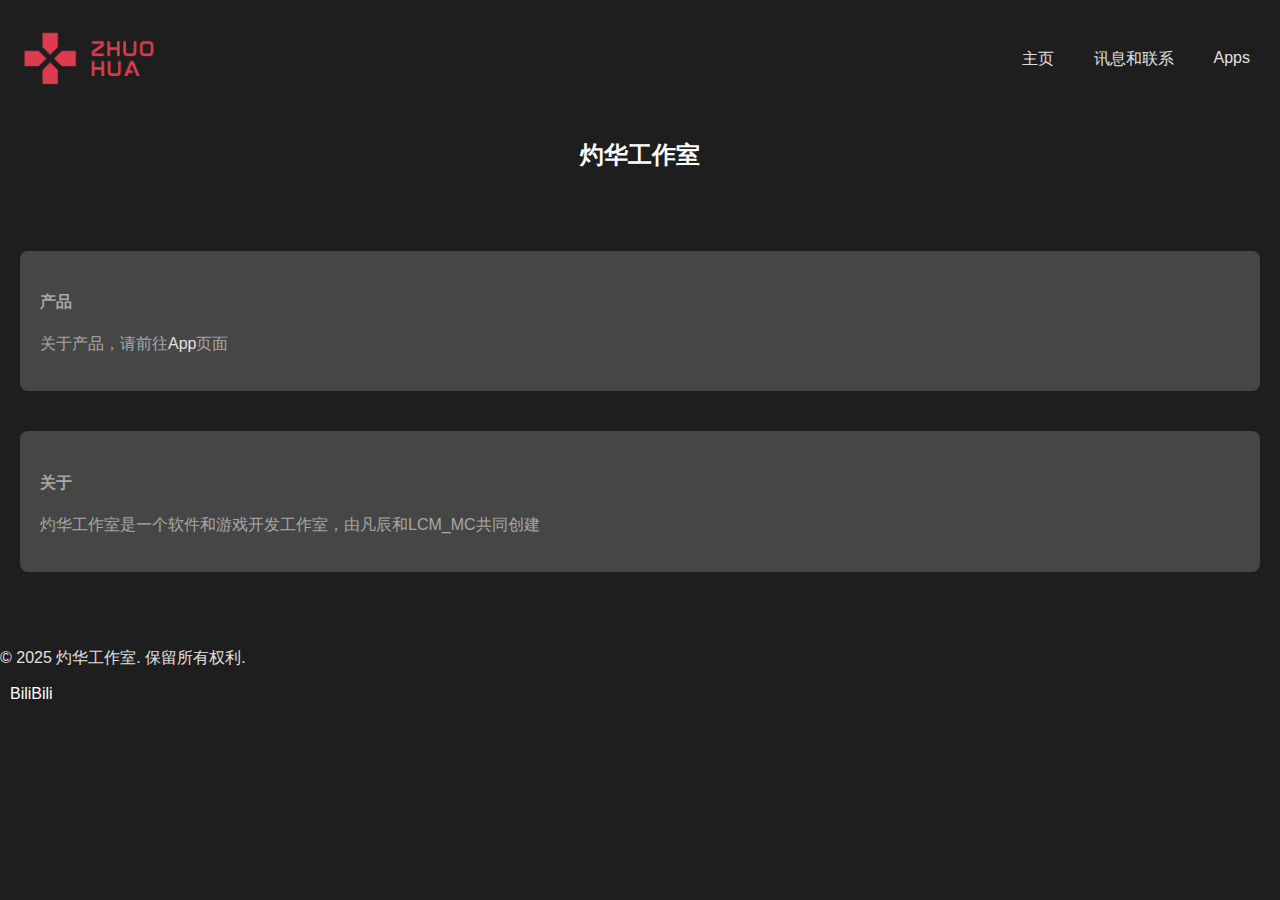
==== index.html @ ed6a9de8 "上传所有新文件" ====
<!DOCTYPE html>
<html lang="zh">
<head>
    <meta charset="UTF-8">
    <meta name="viewport" content="width=device-width, initial-scale=1.0">
    <title>灼华工作室 - Home</title>
    <link rel="stylesheet" href="styles.css">
</head>
<body>
    <header>
        <div class="logo">
            <img src="logo.png" alt="灼华工作室 Logo" id="logoh" />
        </div>
        <nav>
            <ul style="list-style: none;padding: 0;margin: 0;display: flex;float: right;">
                <li><a href="index.html" style="text-decoration: none;">主页</a></li>
                <li><a href="main.html" style="text-decoration: none;">讯息和联系</a></li>
                <li><a href="App.html" style="text-decoration: none;">Apps</a></li>
            </ul>
        </nav>
    </header>
    <div class="header-container">
        <div class="logo21" style="display: flex; align-items: center; justify-content: center;">
            <h2>灼华工作室</h2>
        </div>
    </div>
    <main>
        <div>
            <section style="background-color: #464646">
                <h4>产品</h4>
                <p>关于产品，请前往<a href="App.html">App</a>页面</p>
            </section>
            <section style="background-color: #464646">
                <h4>关于</h4>
                <p>灼华工作室是一个软件和游戏开发工作室，由凡辰和LCM_MC共同创建</p>
            </section>
        </div>
    </main>
    <p>© 2025 灼华工作室. 保留所有权利.</p>
    <div class="social-media">
        <a href="https://space.bilibili.com/3493268817971411">BiliBili</a>
    </div>
</body>
</html>
<script>
    document.addEventListener('DOMContentLoaded', () => {
        const elements = document.querySelectorAll('section, h2');

        const observer = new IntersectionObserver((entries) => {
            entries.forEach(entry => {
                if(entry.isIntersecting) {
                    entry.target.style.opacity = 1;
                    entry.target.style.transform = 'translateY(0)';
                }
            });
        }, { threshold: 0.1 });

        elements.forEach(el => {
            el.style.opacity = 0;
            el.style.transform = 'translateY(20px)';
            el.style.transition = 'all 0.6s ease-out';
            observer.observe(el);
        });
    });
</script>
---- styles.css ----
/* styles.css */

/* 全局样式 */
body {
    font-family: Arial, sans-serif;
    margin: 0;
    padding: 0;
    background-color: #1e1e1e; /* 深色背景 */
    color: #e0e0e0; /* 浅色字体 */
    animation: pageFade 1s ease-out; /* 页面加载淡入动画 */
}

@keyframes pageFade {
    from {
        opacity: 0;
        transform: translateY(20px);
    }
    to {
        opacity: 1;
        transform: translateY(0);
    }
}

a {
    text-decoration: none;
    color: #e0e0e0; /* 浅色字体 */
    transition: color 0.3s;
}

/* 头部样式 */
header {
    background-color: #1e1e1e; /* 深色头部 */
    padding: 20px;
    display: flex;
    justify-content: space-between;
    align-items: center;
}

.logo img {
    height: 75px; /* 设置logo高度 */
    animation: breathe 3s ease-in-out infinite; /* LOGO呼吸动画 */
    transition: transform 0.3s;
}

.logo img:hover {
    animation: none;
    transform: scale(1.1) rotate(-5deg); /* 悬停时放大和旋转 */
}

@keyframes breathe {
    0% { transform: scale(1); }
    50% { transform: scale(1.05); }
    100% { transform: scale(1); }
}

/* 导航样式 */
nav ul {
    list-style: none;
    padding: 0;
    margin: 0;
    display: flex;
    float: right;
}

nav ul li {
    color: white;
    margin-left: 20px;
    float: right;
}

nav ul li a {
    text-decoration: none;
    color: #e0e0e0; /* 浅色字体 */
    padding: 5px 10px; /* 添加内边距 */
    border-radius: 4px; /* 圆角 */
    position: relative;
}

nav ul li a::after {
    color: #e0e0e0;
    content: '';
    position: absolute;
    width: 0;
    height: 2px;
    background: #b0fcc3; /* 下划线颜色 */
    bottom: -5px;
    left: 0;
    transition: width 0.3s;
}

nav ul li a:hover::after {
    color: #e0e0e0;
    width: 100%; /* 悬停时下划线展开 */
}

/* 主要内容样式 */
main {
    padding: 20px;
}

section {
    margin: 40px 0;
    padding: 20px;
    background-color: #1e1e1e; /* 深色背景 */
    border-radius: 8px;
    transition: transform 0.3s, box-shadow 0.3s; /* 卡片悬浮效果 */
    transform: perspective(1000px) rotateX(0) rotateY(0);
}

section:hover {
    transform: perspective(1000px) rotateX(2deg) rotateY(2deg);
    box-shadow: 0 15px 30px rgba(0, 0, 0, 0.3);
}

h2, h3 {
    color: #ffffff; /* 白色标题 */
}

/* 表单样式 */
form {
    display: flex;
    flex-direction: column;
}

form label {
    margin: 10px 0 5px;
}

form input, form textarea {
    padding: 10px;
    border: 1px solid #444;
    border-radius: 4px;
    background-color: #2a2a2a; /* 深色输入框 */
    color: #e0e0e0; /* 浅色字体 */
}

form button {
    margin-top: 10px;
    padding: 10px;
    border: none;
    border-radius: 4px;
    background-color: #ffffff; /* 白色按钮 */
    color: #121212; /* 深色字体 */
    cursor: pointer;
    transition: background-color 0.3s, transform 0.3s; /* 添加渐变和放大效果 */
}

form button:hover {
    background-color: rgba(173, 216, 230, 0.8); /* 淡蓝色悬停效果 */
    transform: scale(1.05); /* 悬停时放大效果 */
}

/* 页脚样式 */
footer {
    background-color: #1e1e1e; /* 深色底部 */
    text-align: center;
    padding: 10px;
    position: relative;
    bottom: 0;
    width: 100%;
}

.social-media a {
    color: #ffffff; /* 白色社交媒体链接 */
    margin: 0 10px;
    text-decoration: none;
    transition: color 0.3s;
}

.social-media a:hover {
    text-decoration: underline; /* 悬停时下划线 */
}

/* 按钮样式 */
.button {
    background-color: #bff6cd; /* 按钮背景颜色 */
    color: rgb(108, 87, 87); /* 按钮文字颜色 */
    border: none;
    border-radius: 5px; /* 圆角 */
    padding: 10px 20px; /* 内边距 */
    cursor: pointer; /* 鼠标指针 */
    transition: background-color 0.3s;
    position: relative;
    transform-style: preserve-3d;
}

.button::after {
    content: '';
    position: absolute;
    width: 100%;
    height: 100%;
    background: rgba(191, 246, 205, 0.3);
    border-radius: 5px;
    top: 5px;
    left: 0;
    transform: translateZ(-1px);
    transition: all 0.3s;
}

.button:hover {
    background-color: #b0fcc3; /* 悬停效果 */
    transform: translateY(-2px);
}

.button:hover::after {
    top: 3px;
}

button.button1 {
    display: block; /* 使按钮成为块级元素 */
    margin: 20px auto; /* 上下间距为20px，左右自动 */
}

section {
    color: #a7a7a7;
}

a:hover {
    text-decoration: underline;
    color: #bff6cd;
}
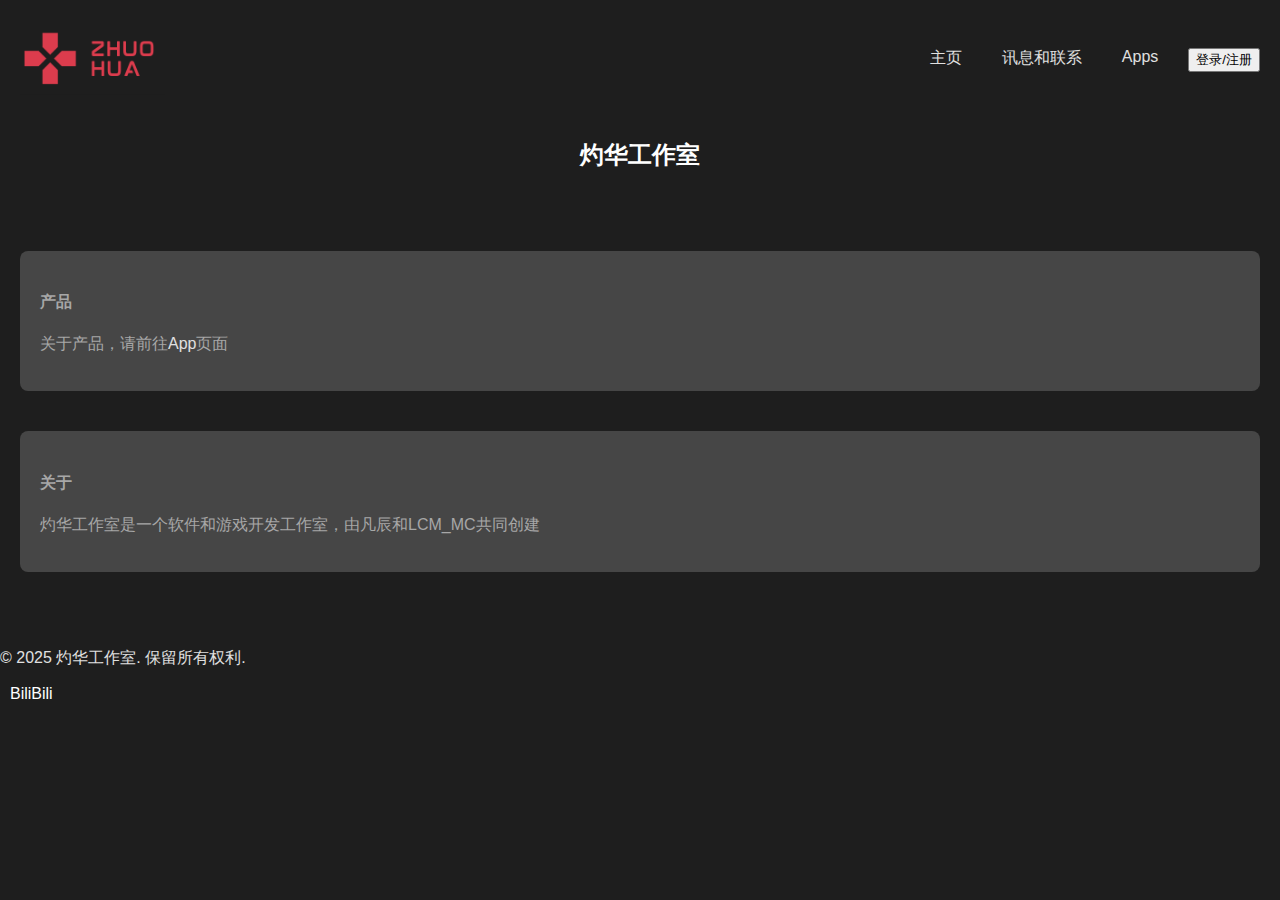
==== commit 49bc5fab: "修改部分代码(删去.html)" ====
--- a/index.html
+++ b/index.html
@@ -1,46 +1,47 @@
 <!DOCTYPE html>
 <html lang="zh">
-<head>
-    <meta charset="UTF-8">
-    <meta name="viewport" content="width=device-width, initial-scale=1.0">
-    <title>灼华工作室 - Home</title>
-    <link rel="stylesheet" href="styles.css">
-</head>
-<body>
-    <header>
-        <div class="logo">
-            <img src="logo.png" alt="灼华工作室 Logo" id="logoh" />
+    <head>
+        <meta charset="UTF-8">
+        <meta name="viewport" content="width=device-width, initial-scale=1.0">
+        <title>灼华工作室 - Home</title>
+        <link rel="stylesheet" href="styles.css">
+    </head>
+    <body>
+        <header>
+            <div class="logo">
+                <img src="logo.png" alt="灼华工作室 Logo" id="logoh" />
+            </div>
+            <nav>
+                <ul style="list-style: none;padding: 0;margin: 0;display: flex;float: right;">
+                    <li><a href="zhuo-hua-app.github.io" style="text-decoration: none;">主页</a></li>
+                    <li><a href="main" style="text-decoration: none;">讯息和联系</a></li>
+                    <li><a href="App" style="text-decoration: none;">Apps</a></li>
+                    <li><button onclick="window.location.href='login'" >登录/注册</button></li>
+                </ul>
+            </nav>
+        </header>
+        <div class="header-container">
+            <div class="logo21" style="display: flex; align-items: center; justify-content: center;">
+                <h2>灼华工作室</h2>
+            </div>
         </div>
-        <nav>
-            <ul style="list-style: none;padding: 0;margin: 0;display: flex;float: right;">
-                <li><a href="index.html" style="text-decoration: none;">主页</a></li>
-                <li><a href="main.html" style="text-decoration: none;">讯息和联系</a></li>
-                <li><a href="App.html" style="text-decoration: none;">Apps</a></li>
-            </ul>
-        </nav>
-    </header>
-    <div class="header-container">
-        <div class="logo21" style="display: flex; align-items: center; justify-content: center;">
-            <h2>灼华工作室</h2>
+        <main>
+            <div>
+                <section style="background-color: #464646">
+                    <h4>产品</h4>
+                    <p>关于产品，请前往<a href="App">App</a>页面</p>
+                </section>
+                <section style="background-color: #464646">
+                    <h4>关于</h4>
+                    <p>灼华工作室是一个软件和游戏开发工作室，由凡辰和LCM_MC共同创建</p>
+                </section>
+            </div>
+        </main>
+        <p>© 2025 灼华工作室. 保留所有权利.</p>
+        <div class="social-media">
+            <a href="https://space.bilibili.com/3493268817971411">BiliBili</a>
         </div>
-    </div>
-    <main>
-        <div>
-            <section style="background-color: #464646">
-                <h4>产品</h4>
-                <p>关于产品，请前往<a href="App.html">App</a>页面</p>
-            </section>
-            <section style="background-color: #464646">
-                <h4>关于</h4>
-                <p>灼华工作室是一个软件和游戏开发工作室，由凡辰和LCM_MC共同创建</p>
-            </section>
-        </div>
-    </main>
-    <p>© 2025 灼华工作室. 保留所有权利.</p>
-    <div class="social-media">
-        <a href="https://space.bilibili.com/3493268817971411">BiliBili</a>
-    </div>
-</body>
+    </body>
 </html>
 <script>
     document.addEventListener('DOMContentLoaded', () => {
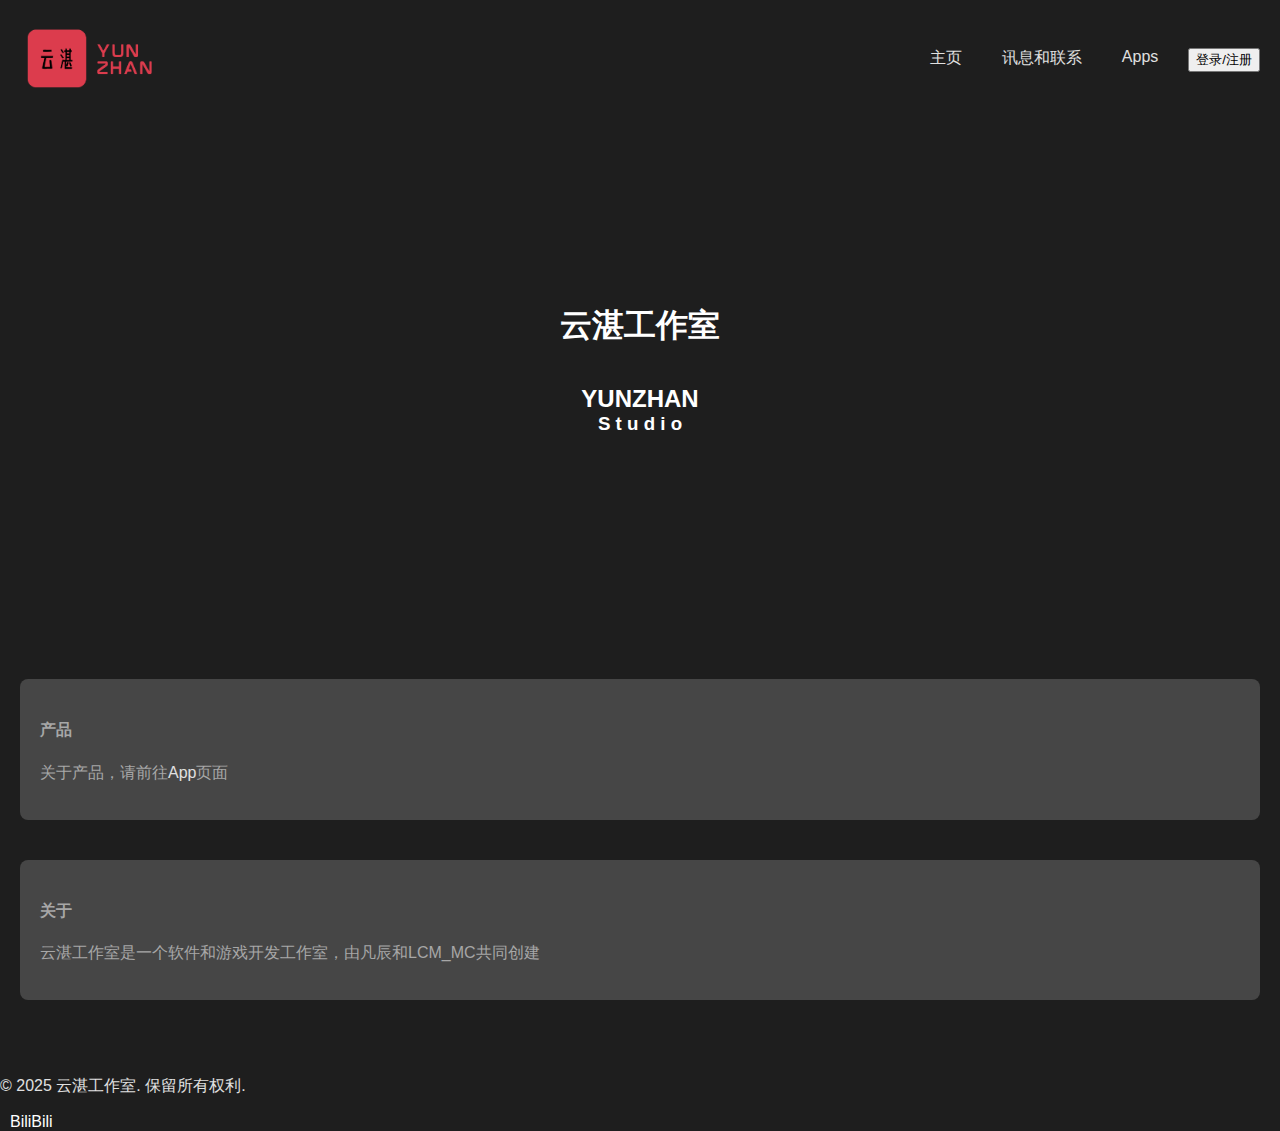
==== commit 5f7348a9: "更改" ====
--- a/index.html
+++ b/index.html
@@ -3,27 +3,45 @@
     <head>
         <meta charset="UTF-8">
         <meta name="viewport" content="width=device-width, initial-scale=1.0">
-        <title>灼华工作室 - Home</title>
+        <title>云湛工作室 - Home</title>
         <link rel="stylesheet" href="styles.css">
+        <style>
+            .banner {
+                background-size: cover;
+                background-position: center;
+                height: 500px;
+                display: flex;
+                align-items: center;
+                justify-content: center;
+                color: #fff;
+                text-align: center;
+                flex-direction: column; // 添加：确保子元素垂直排列
+            }
+            .banner h1, .banner h2, .banner h3 {
+                margin: 0; // 添加：去除默认的上下边距
+            }
+        </style>
     </head>
     <body>
         <header>
             <div class="logo">
-                <img src="logo.png" alt="灼华工作室 Logo" id="logoh" />
+                <img src="logo.png" alt="云湛工作室 Logo" id="logoh" />
             </div>
             <nav>
                 <ul style="list-style: none;padding: 0;margin: 0;display: flex;float: right;">
-                    <li><a href="zhuo-hua-app.github.io" style="text-decoration: none;">主页</a></li>
-                    <li><a href="main" style="text-decoration: none;">讯息和联系</a></li>
-                    <li><a href="App" style="text-decoration: none;">Apps</a></li>
-                    <li><button onclick="window.location.href='login'" >登录/注册</button></li>
+                    <li><a href="index.html" style="text-decoration: none;">主页</a></li>
+                    <li><a href="main.html" style="text-decoration: none;">讯息和联系</a></li>
+                    <li><a href="App.html" style="text-decoration: none;">Apps</a></li>
+                    <li><button onclick="window.location.href='login.html'" >登录/注册</button></li>
                 </ul>
             </nav>
         </header>
+        <div class="banner">
+            <h1>云湛工作室<br><br></h1>
+            <h2>YUNZHAN<br></h2>
+            <h3>S t u d i o</h3>
+        </div>
         <div class="header-container">
-            <div class="logo21" style="display: flex; align-items: center; justify-content: center;">
-                <h2>灼华工作室</h2>
-            </div>
         </div>
         <main>
             <div>
@@ -33,11 +51,11 @@
                 </section>
                 <section style="background-color: #464646">
                     <h4>关于</h4>
-                    <p>灼华工作室是一个软件和游戏开发工作室，由凡辰和LCM_MC共同创建</p>
+                    <p>云湛工作室是一个软件和游戏开发工作室，由凡辰和LCM_MC共同创建</p>
                 </section>
             </div>
         </main>
-        <p>© 2025 灼华工作室. 保留所有权利.</p>
+        <p>© 2025 云湛工作室. 保留所有权利.</p>
         <div class="social-media">
             <a href="https://space.bilibili.com/3493268817971411">BiliBili</a>
         </div>
